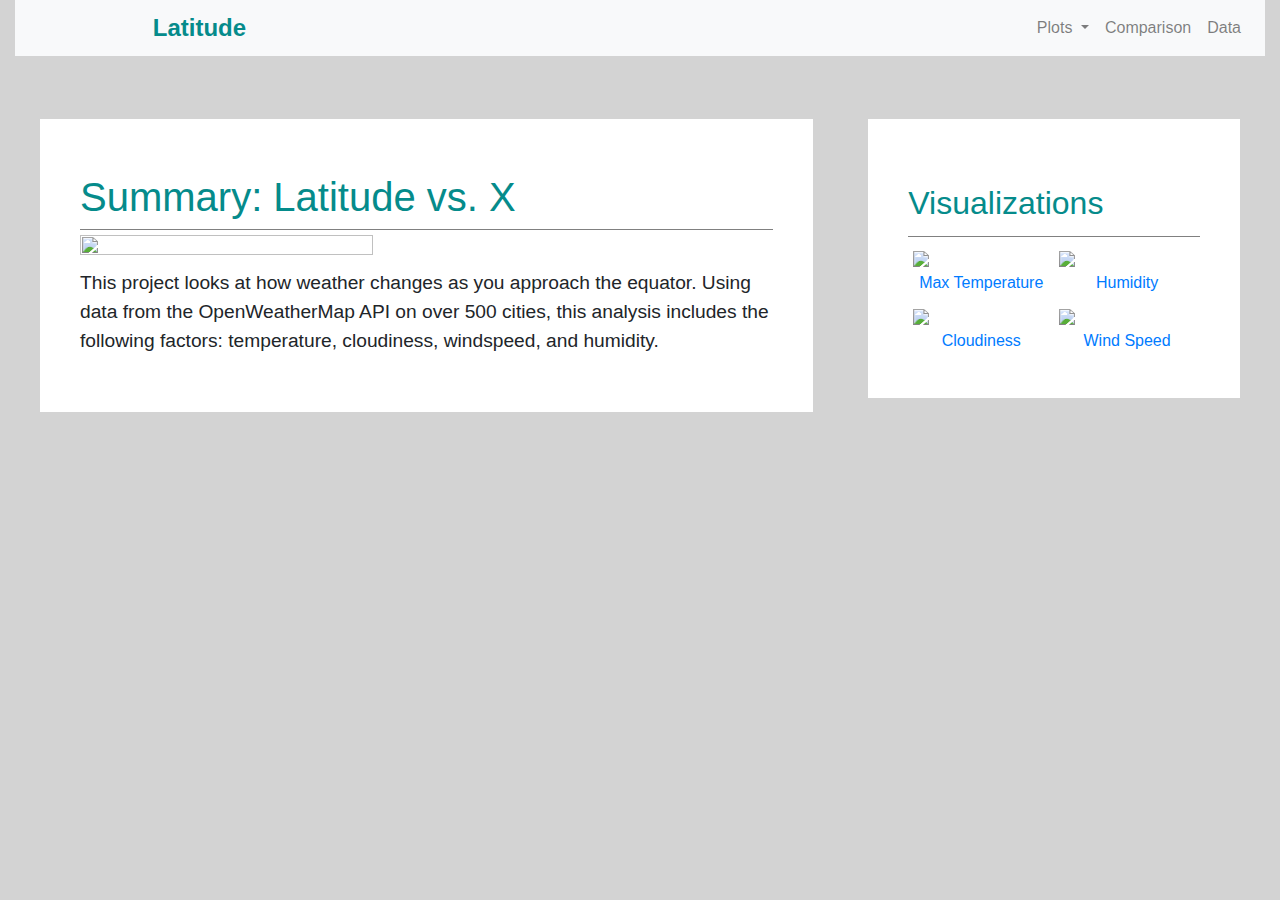
==== index.html @ 21d35e76 "Add files via upload" ====
<!doctype html>
<html lang="en">
  <head>
    <!-- Required meta tags -->
    <meta charset="utf-8">
    <meta name="viewport" content="width=device-width, initial-scale=1, shrink-to-fit=no">

    <!-- Bootstrap CSS -->
    <link rel="stylesheet" href="https://maxcdn.bootstrapcdn.com/bootstrap/4.0.0/css/bootstrap.min.css" integrity="sha384-Gn5384xqQ1aoWXA+058RXPxPg6fy4IWvTNh0E263XmFcJlSAwiGgFAW/dAiS6JXm" crossorigin="anonymous">
    <link rel="stylesheet" href="styles.css">
    <title>Latitude</title>
  </head>
  
   
  
  <body class="body">

    <!-- Navigation Bar -->
    <div class="container-fluid">  
        <nav class="navbar navbar-expand-lg navbar-light bg-light" style="margin-bottom: 3%;">
            <a class="navbar-brand" style="padding: 0px 0px 0px 10%;color: rgb(5, 139, 139); font-size: x-large;font-weight: bolder;" href="index.html">Latitude</a>
                <ul class="navbar-nav ml-auto">
                    <li class="nav-item dropdown">
                        <a class="nav-link dropdown-toggle" href="#" id="navbarDropdownMenuLink" data-toggle="dropdown" aria-haspopup="true" aria-expanded="true">
                        Plots
                        </a>
                        <div class="dropdown-menu" aria-labelledby="navbarDropdownMenuLink">
                            <a class="dropdown-item" href="MaxTemperature.html">Max Temperature</a>
                            <a class="dropdown-item" href="Humidity.html">Humidity</a>            
                            <a class="dropdown-item" href="Cloudiness.html">Cloudiness</a>
                            <a class="dropdown-item" href="WindSpeed.html">Wind Speed</a>
                        </div>
                    </li>
                    <li class="nav-item">
                        <a class="nav-link" href="Comp.html">Comparison</a>
                    </li>
                    <li class="nav-item">
                        <a class="nav-link" href="Data.html">Data</a>
                    </li>
                </ul>
        </nav>
    </div>  
    
    <!-- Center Section Left -->
    <div class="container-fluid">
        
        <div class="row">
            <div class="col-sm-8">
                <div style="background-color: white;
                padding: 40px;
                margin: 25px 25px 25px 25px;
                overflow: auto;">  
                    <h1 style="padding-top: 14px; color: rgb(5, 139, 139); ">Summary: Latitude vs. X</h1>
                    <div class="h-divider"></div>
                    <div class="pull-left"><img class="two" src="Resources/assets/images/Fig1.png"/></div>
                    <div class="pull-left" style="font-size: larger;">
                        <p style=padding-top:5%>This project looks at how weather changes as you approach the equator. 
                        Using data from the OpenWeatherMap API on over 500 cities, this analysis includes the following factors:
                        temperature, cloudiness, windspeed, and humidity. 
                        </p>
                    </div>
                </div>
        </div>
            
    <!-- Center Section Right -->        
            <div class="col-sm-4">
                <div style="background-color: white;
                padding: 40px;                
                margin: 25px 25px 25px 0px;
                overflow: auto;">      
                <h2 style="padding-top: 25px; padding-bottom: 2%;color: rgb(5, 139, 139);">Visualizations</h2>
                    <div class="h-divider"></div>
                    
                    <a href="MaxTemperature.html">
                    <div class="image-wrapper">
                                              
                        <img src="Resources/assets/images/Fig1.png">
                        <span style="text-align: center;">Max Temperature</span> 
                                                         
                    </div>
                    </a>    
                     
                    <a href="Humidity.html">
                    <div class="image-wrapper">
                        <img src="Resources/assets/images/Fig2.png" />
                        <span style="text-align: center;">Humidity</span>
                    </div>
                    </a>
                    
                    <a href="Cloudiness.html">
                    <div class="image-wrapper">
                        <img src="Resources/assets/images/Fig3.png" />
                        <span style="text-align: center;">Cloudiness</span>
                    </div>
                    </a>
                    
                    <a href="WindSpeed.html">
                    <div class="image-wrapper">
                        <img src="Resources/assets/images/Fig4.png" />
                        <span style="text-align: center;" >Wind Speed</spanstyle="text-align: center;>
                    </div> 
                    </a>     
                </div>
            </div>
        </div>
    </div>
    <!-- Optional JavaScript -->
    <!-- jQuery first, then Popper.js, then Bootstrap JS -->
    <script src="https://code.jquery.com/jquery-3.2.1.slim.min.js" integrity="sha384-KJ3o2DKtIkvYIK3UENzmM7KCkRr/rE9/Qpg6aAZGJwFDMVNA/GpGFF93hXpG5KkN" crossorigin="anonymous"></script>
    <script src="https://cdnjs.cloudflare.com/ajax/libs/popper.js/1.12.9/umd/popper.min.js" integrity="sha384-ApNbgh9B+Y1QKtv3Rn7W3mgPxhU9K/ScQsAP7hUibX39j7fakFPskvXusvfa0b4Q" crossorigin="anonymous"></script>
    <script src="https://maxcdn.bootstrapcdn.com/bootstrap/4.0.0/js/bootstrap.min.js" integrity="sha384-JZR6Spejh4U02d8jOt6vLEHfe/JQGiRRSQQxSfFWpi1MquVdAyjUar5+76PVCmYl" crossorigin="anonymous"></script>
  </body>
</html>
---- styles.css ----
.body {
    background-color: lightgray;
}

.major-div {
    background-color: white;
}

.div {
    background-color: lightseagreen;
}
.box {
    min-height: 50px;
    padding: 5px;
    margin: 5px;
    font-weight: 800;
    color: #fff;
  }
  
  .skyblue {
    background: deepskyblue;
  }
  
  .purple {
    background: rebeccapurple;
  }
  
  .red {
    background: indianred;
  }
  
  img.one {
    height: auto;
    width: auto;
  }
  
  img.two {
    float: left;
    height: 65%;
    width: 65%;
  }

  .image-wrapper {
    box-sizing:border-box;
    float: left;
    padding: 5px;
    width: 50%;
  }
  
  .image-wrapper:nth-child(even)
  {
    padding-left:5px;
  }
  
  .image-wrapper:nth-child(odd)
  {
    padding-right:5px;
  }
  
  .image-wrapper > img {
    width: 100%;
  }
  
  .image-wrapper > span {
    display: inline-block;
    width: 100%;
  }

  .h-divider{
    margin-top:5px;
    margin-bottom:5px;
    height:1px;
    width:100%;
    border-top:1px solid gray;
   }
   .navbar-custom { 
    color: black; background-color: white !important; }
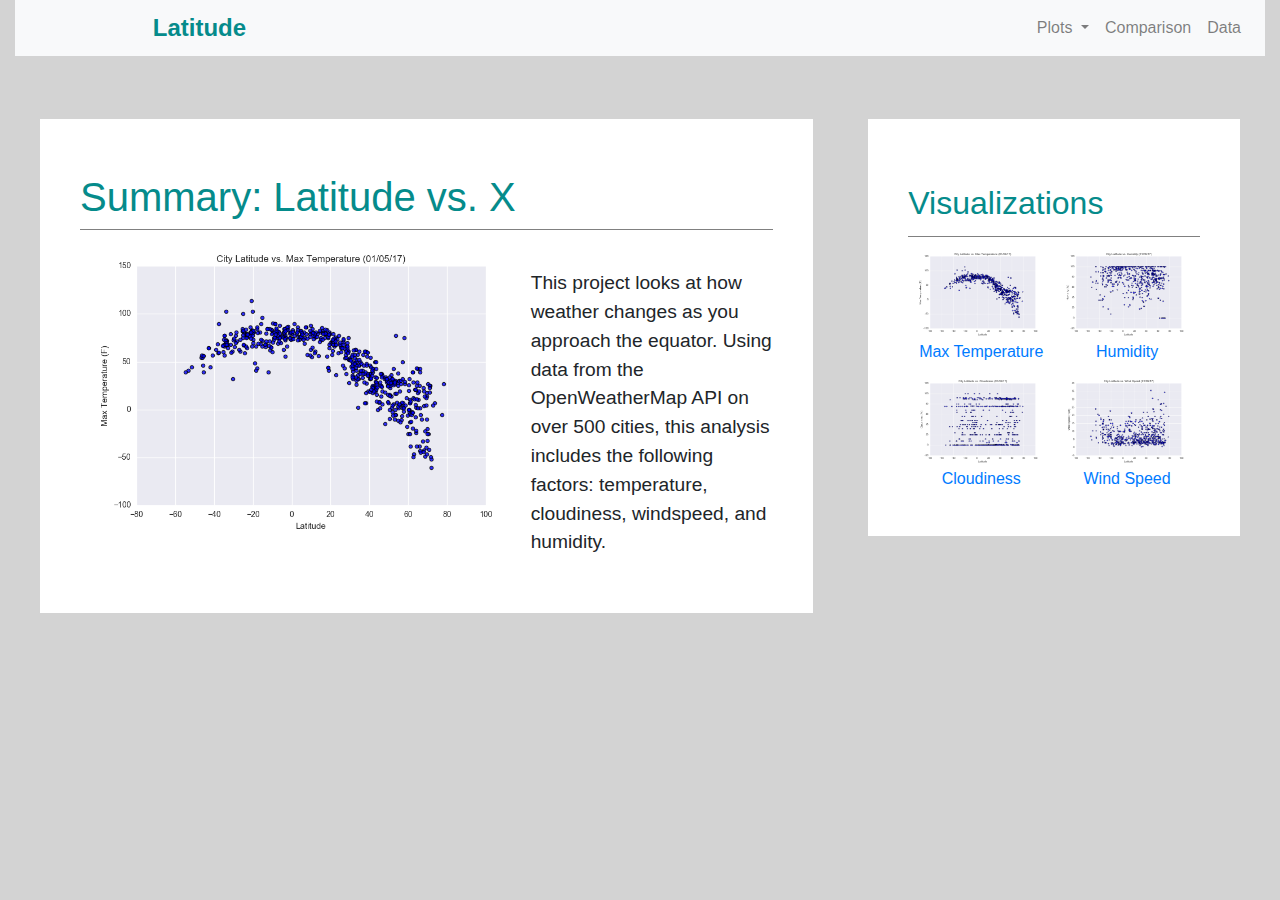
==== commit 32ecc5b9: "Add files via upload" ====
--- a/index.html
+++ b/index.html
@@ -52,7 +52,7 @@
                 overflow: auto;">  
                     <h1 style="padding-top: 14px; color: rgb(5, 139, 139); ">Summary: Latitude vs. X</h1>
                     <div class="h-divider"></div>
-                    <div class="pull-left"><img class="two" src="Resources/assets/images/Fig1.png"/></div>
+                    <div class="pull-left"><img class="two" src="Fig1.png"/></div>
                     <div class="pull-left" style="font-size: larger;">
                         <p style=padding-top:5%>This project looks at how weather changes as you approach the equator. 
                         Using data from the OpenWeatherMap API on over 500 cities, this analysis includes the following factors:
@@ -74,7 +74,7 @@
                     <a href="MaxTemperature.html">
                     <div class="image-wrapper">
                                               
-                        <img src="Resources/assets/images/Fig1.png">
+                        <img src="Fig1.png">
                         <span style="text-align: center;">Max Temperature</span> 
                                                          
                     </div>
@@ -82,21 +82,21 @@
                      
                     <a href="Humidity.html">
                     <div class="image-wrapper">
-                        <img src="Resources/assets/images/Fig2.png" />
+                        <img src="Fig2.png" />
                         <span style="text-align: center;">Humidity</span>
                     </div>
                     </a>
                     
                     <a href="Cloudiness.html">
                     <div class="image-wrapper">
-                        <img src="Resources/assets/images/Fig3.png" />
+                        <img src="Fig3.png" />
                         <span style="text-align: center;">Cloudiness</span>
                     </div>
                     </a>
                     
                     <a href="WindSpeed.html">
                     <div class="image-wrapper">
-                        <img src="Resources/assets/images/Fig4.png" />
+                        <img src="Fig4.png" />
                         <span style="text-align: center;" >Wind Speed</spanstyle="text-align: center;>
                     </div> 
                     </a>     
